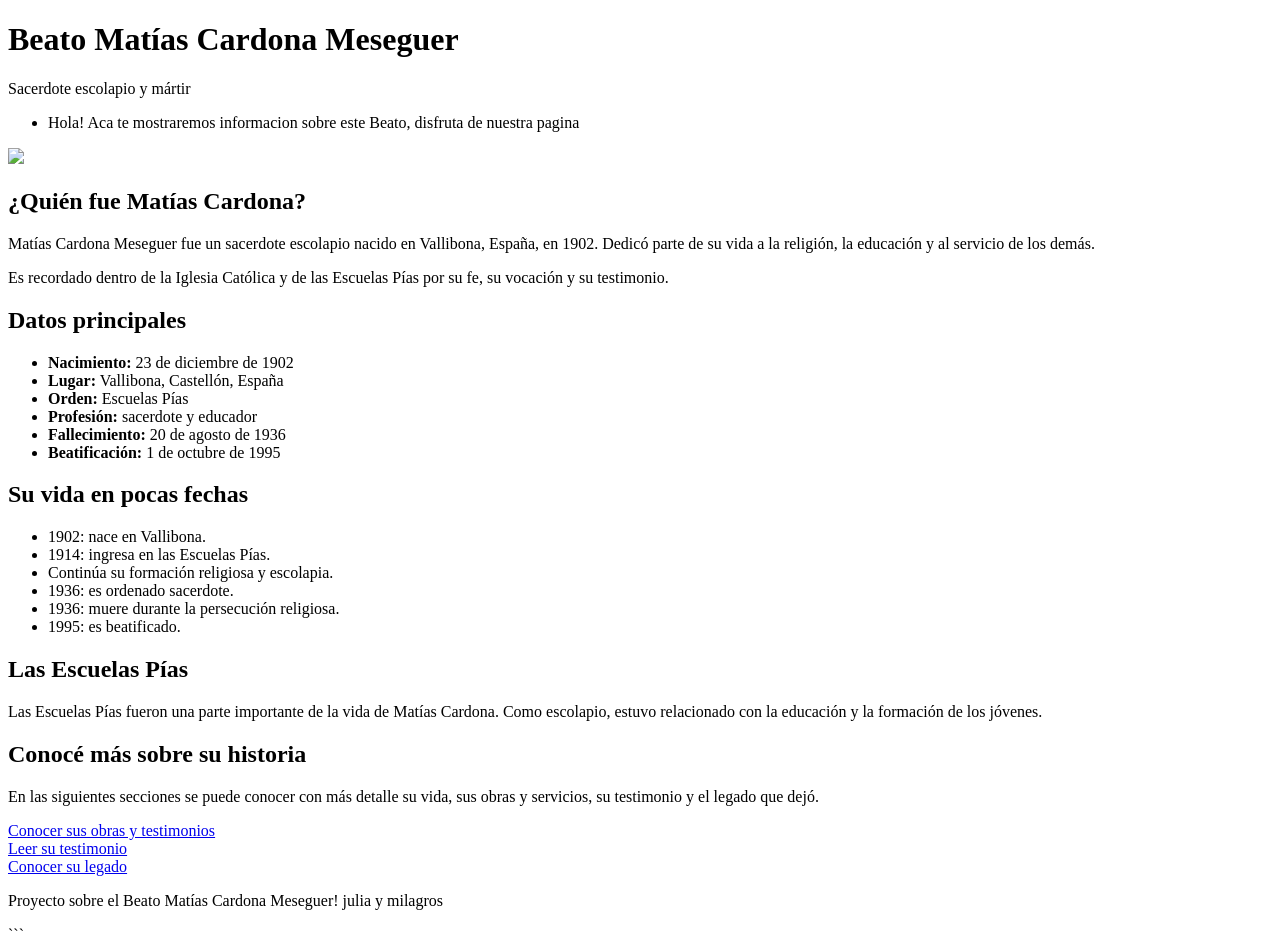
==== index.html @ d75f166d "Add files via upload" ====
<!DOCTYPE html>
<html lang="es">

<head>
    <meta charset="UTF-8">
    <meta name="viewport" content="width=device-width, initial-scale=1.0">
    <title>Beato Matías Cardona Meseguer</title>
</head>

<body>

    <header>
        <h1>Beato Matías Cardona Meseguer</h1>
        <p>Sacerdote escolapio y mártir</p>

        <nav>
            <ul>
                <li> Hola! Aca te mostraremos informacion sobre este Beato, disfruta de nuestra pagina</li>
            </ul>
        </nav>
    </header>

    <main>

        <section>
            <td>
            <img src="../img/images (1).jfif" width="100">
        </td>
            <h2>¿Quién fue Matías Cardona?</h2>

            <p>
                Matías Cardona Meseguer fue un sacerdote escolapio
                nacido en Vallibona, España, en 1902. Dedicó parte
                de su vida a la religión, la educación y al servicio
                de los demás.
            </p>

            <p>
                Es recordado dentro de la Iglesia Católica y de las
                Escuelas Pías por su fe, su vocación y su testimonio.
            </p>
        </section>


        <section>
            <h2>Datos principales</h2>

            <ul>
                <li><strong>Nacimiento:</strong> 23 de diciembre de 1902</li>
                <li><strong>Lugar:</strong> Vallibona, Castellón, España</li>
                <li><strong>Orden:</strong> Escuelas Pías</li>
                <li><strong>Profesión:</strong> sacerdote y educador</li>
                <li><strong>Fallecimiento:</strong> 20 de agosto de 1936</li>
                <li><strong>Beatificación:</strong> 1 de octubre de 1995</li>
            </ul>
        </section>


        <section>
            <h2>Su vida en pocas fechas</h2>

            <ul>
                <li>1902: nace en Vallibona.</li>
                <li>1914: ingresa en las Escuelas Pías.</li>
                <li>Continúa su formación religiosa y escolapia.</li>
                <li>1936: es ordenado sacerdote.</li>
                <li>1936: muere durante la persecución religiosa.</li>
                <li>1995: es beatificado.</li>
            </ul>
        </section>


        <section>
            <h2>Las Escuelas Pías</h2>

            <p>
                Las Escuelas Pías fueron una parte importante de la
                vida de Matías Cardona. Como escolapio, estuvo
                relacionado con la educación y la formación de los
                jóvenes.
            </p>
        </section>


        <section>
            <h2>Conocé más sobre su historia</h2>

            <p>
                En las siguientes secciones se puede conocer con
                más detalle su vida, sus obras y servicios, su testimonio y el legado que
                dejó.
            </p>

            <a href="./obra.html">Conocer sus obras y testimonios</a>
            <br>
            <a href="./testimonio.html">Leer su testimonio</a>
            <br>
            <a href="./legado.html">Conocer su legado</a>
        </section>

    </main>


    <footer>
        <p>Proyecto sobre el Beato Matías Cardona Meseguer! julia y milagros </p>
    </footer>

</body>

</html>
```
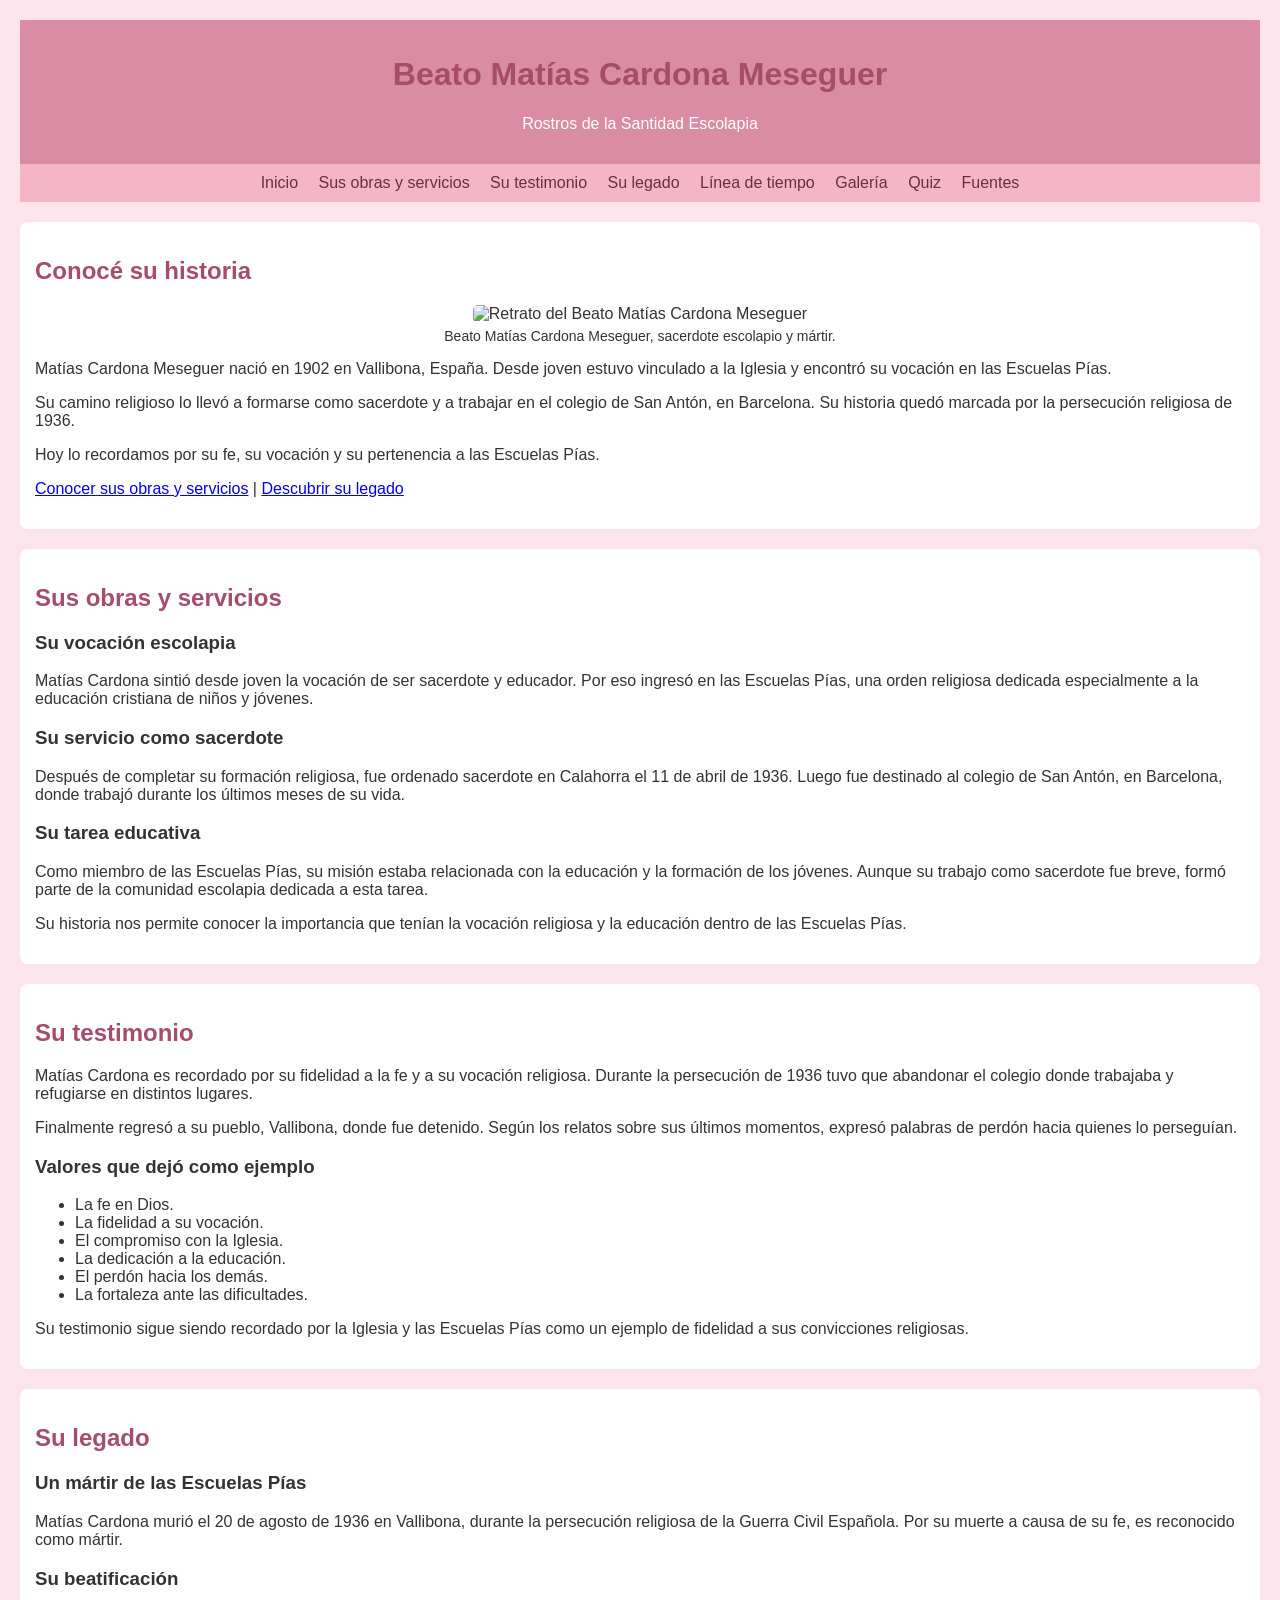
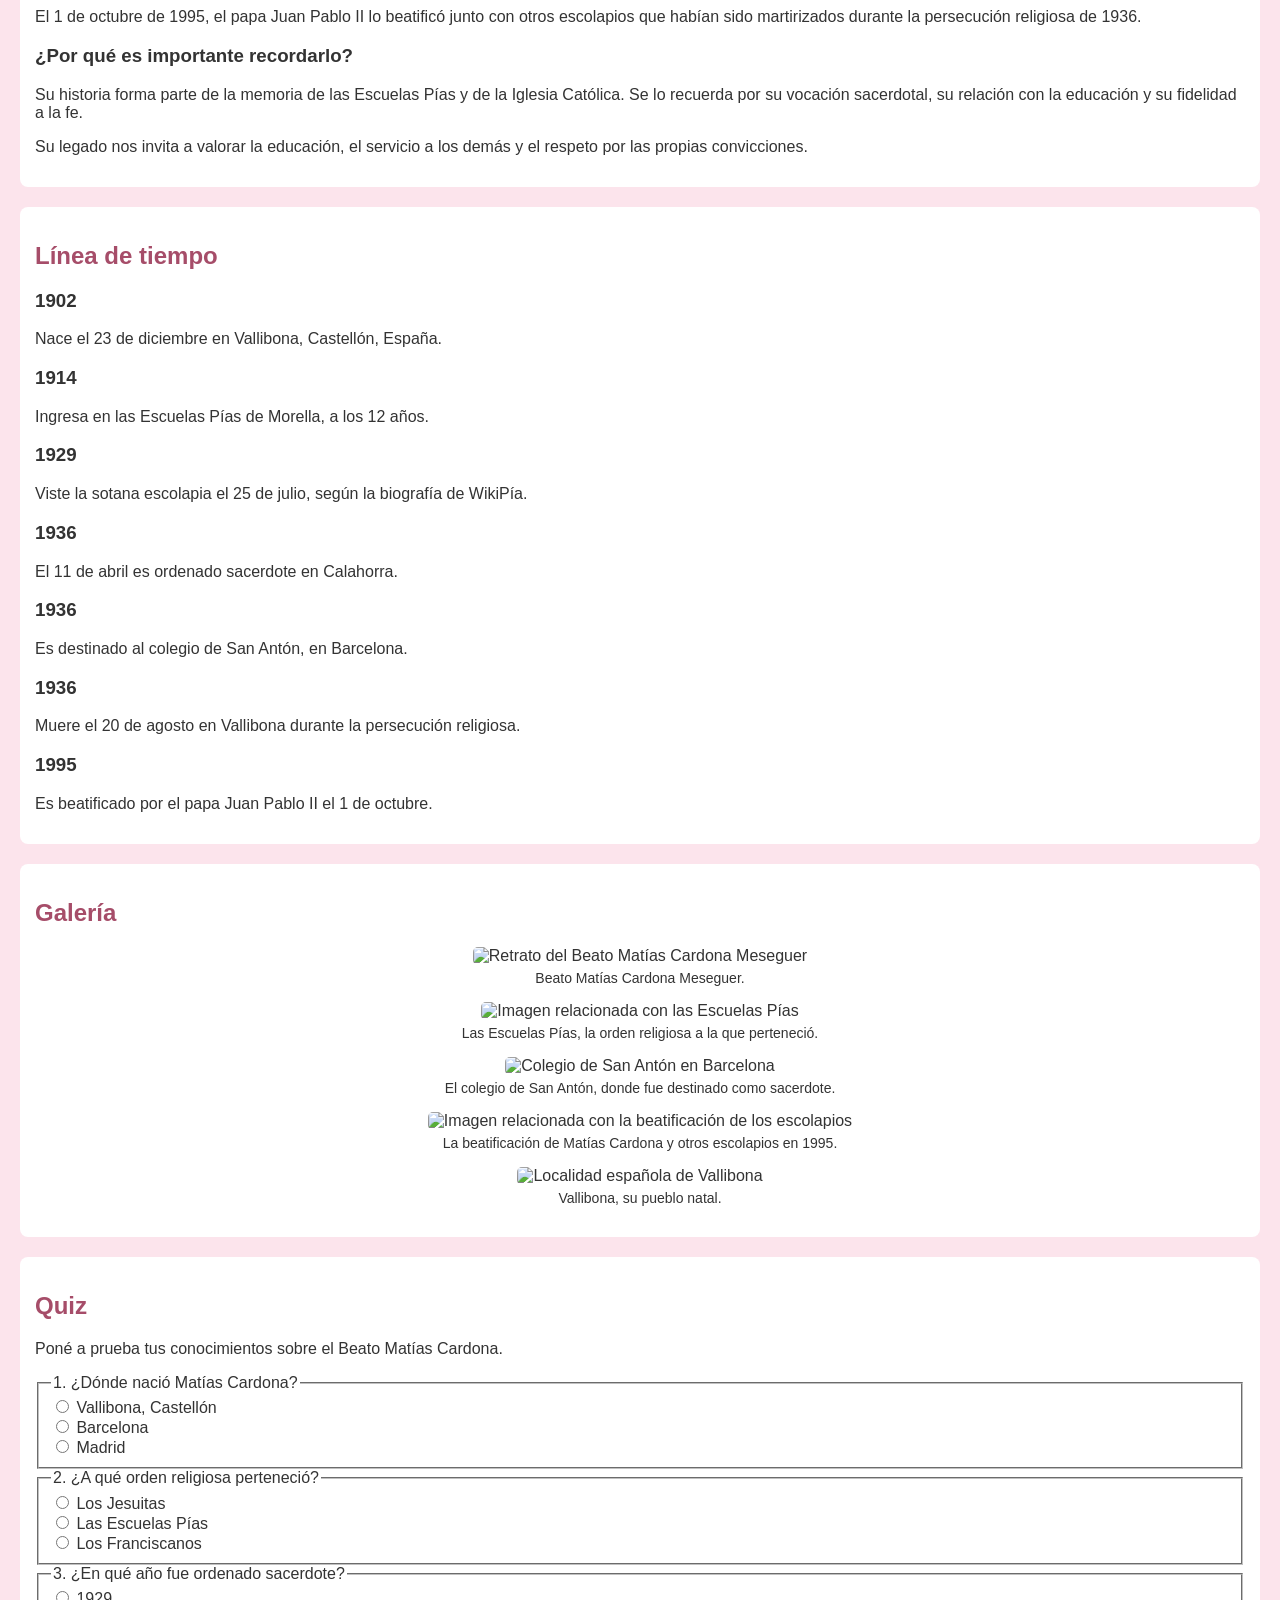
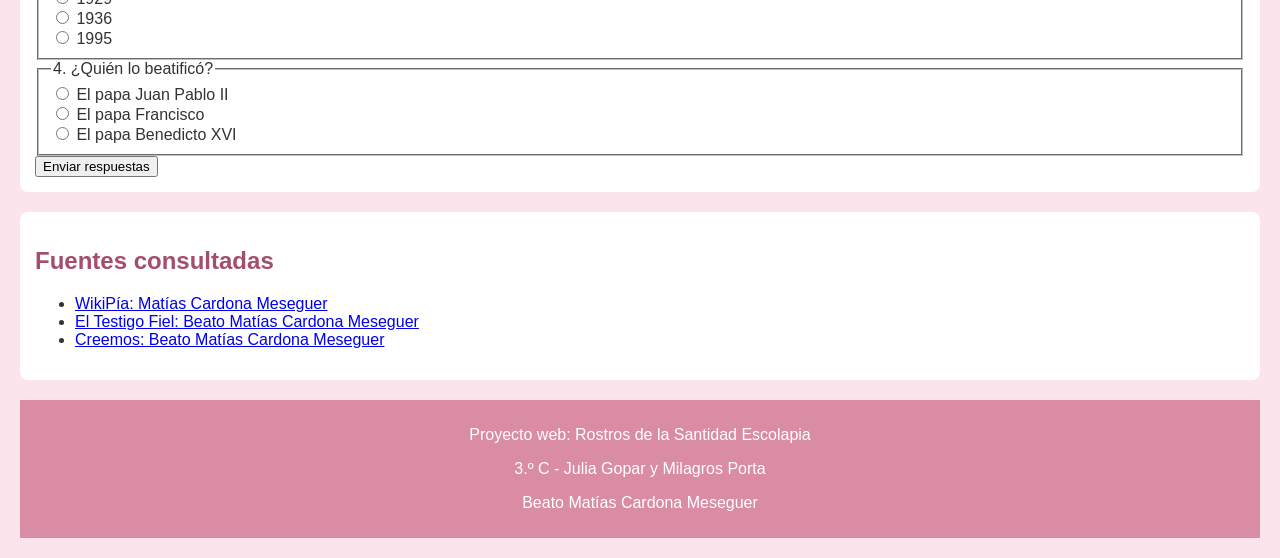
==== commit e219b21f: "Add files via upload" ====
--- a/index.html
+++ b/index.html
@@ -1,111 +1,378 @@
+
 <!DOCTYPE html>
 <html lang="es">
-
 <head>
     <meta charset="UTF-8">
     <meta name="viewport" content="width=device-width, initial-scale=1.0">
     <title>Beato Matías Cardona Meseguer</title>
+    <link rel="stylesheet" href="estilos.css">
 </head>
 
 <body>
 
-    <header>
-        <h1>Beato Matías Cardona Meseguer</h1>
-        <p>Sacerdote escolapio y mártir</p>
-
-        <nav>
-            <ul>
-                <li> Hola! Aca te mostraremos informacion sobre este Beato, disfruta de nuestra pagina</li>
-            </ul>
-        </nav>
-    </header>
-
-    <main>
-
-        <section>
-            <td>
-            <img src="../img/images (1).jfif" width="100">
-        </td>
-            <h2>¿Quién fue Matías Cardona?</h2>
-
-            <p>
-                Matías Cardona Meseguer fue un sacerdote escolapio
-                nacido en Vallibona, España, en 1902. Dedicó parte
-                de su vida a la religión, la educación y al servicio
-                de los demás.
-            </p>
-
-            <p>
-                Es recordado dentro de la Iglesia Católica y de las
-                Escuelas Pías por su fe, su vocación y su testimonio.
-            </p>
-        </section>
-
-
-        <section>
-            <h2>Datos principales</h2>
-
-            <ul>
-                <li><strong>Nacimiento:</strong> 23 de diciembre de 1902</li>
-                <li><strong>Lugar:</strong> Vallibona, Castellón, España</li>
-                <li><strong>Orden:</strong> Escuelas Pías</li>
-                <li><strong>Profesión:</strong> sacerdote y educador</li>
-                <li><strong>Fallecimiento:</strong> 20 de agosto de 1936</li>
-                <li><strong>Beatificación:</strong> 1 de octubre de 1995</li>
-            </ul>
-        </section>
-
-
-        <section>
-            <h2>Su vida en pocas fechas</h2>
-
-            <ul>
-                <li>1902: nace en Vallibona.</li>
-                <li>1914: ingresa en las Escuelas Pías.</li>
-                <li>Continúa su formación religiosa y escolapia.</li>
-                <li>1936: es ordenado sacerdote.</li>
-                <li>1936: muere durante la persecución religiosa.</li>
-                <li>1995: es beatificado.</li>
-            </ul>
-        </section>
-
-
-        <section>
-            <h2>Las Escuelas Pías</h2>
-
-            <p>
-                Las Escuelas Pías fueron una parte importante de la
-                vida de Matías Cardona. Como escolapio, estuvo
-                relacionado con la educación y la formación de los
-                jóvenes.
-            </p>
-        </section>
-
-
-        <section>
-            <h2>Conocé más sobre su historia</h2>
-
-            <p>
-                En las siguientes secciones se puede conocer con
-                más detalle su vida, sus obras y servicios, su testimonio y el legado que
-                dejó.
-            </p>
-
-            <a href="./obra.html">Conocer sus obras y testimonios</a>
-            <br>
-            <a href="./testimonio.html">Leer su testimonio</a>
-            <br>
-            <a href="./legado.html">Conocer su legado</a>
-        </section>
-
-    </main>
-
-
-    <footer>
-        <p>Proyecto sobre el Beato Matías Cardona Meseguer! julia y milagros </p>
-    </footer>
+<header>
+    <h1>Beato Matías Cardona Meseguer</h1>
+    <p>Rostros de la Santidad Escolapia</p>
+</header>
+
+<nav>
+    <a href="#inicio">Inicio</a>
+    <a href="#obras">Sus obras y servicios</a>
+    <a href="#testimonio">Su testimonio</a>
+    <a href="#legado">Su legado</a>
+    <a href="#linea-tiempo">Línea de tiempo</a>
+    <a href="#galeria">Galería</a>
+    <a href="#quiz">Quiz</a>
+    <a href="#fuentes">Fuentes</a>
+</nav>
+
+<main>
+
+    <section id="inicio">
+    <h2>Conocé su historia</h2>
+
+    <figure>
+        <img src="img/beato-matias-cardona-meseguer-presbitero-y-martir.jpg"
+             alt="Retrato del Beato Matías Cardona Meseguer">
+        <figcaption>
+            Beato Matías Cardona Meseguer, sacerdote escolapio y mártir.
+        </figcaption>
+    </figure>
+
+    <p>
+        Matías Cardona Meseguer nació en 1902 en Vallibona,
+        España. Desde joven estuvo vinculado a la Iglesia y
+        encontró su vocación en las Escuelas Pías.
+    </p>
+
+    <p>
+        Su camino religioso lo llevó a formarse como sacerdote
+        y a trabajar en el colegio de San Antón, en Barcelona.
+        Su historia quedó marcada por la persecución religiosa
+        de 1936.
+    </p>
+
+    <p>
+        Hoy lo recordamos por su fe, su vocación y su pertenencia
+        a las Escuelas Pías.
+    </p>
+
+    <p>
+        <a href="#obras">Conocer sus obras y servicios</a>
+        |
+        <a href="#legado">Descubrir su legado</a>
+    </p>
+</section>
+
+    <section id="obras">
+        <h2>Sus obras y servicios</h2>
+
+        <h3>Su vocación escolapia</h3>
+
+        <p>
+            Matías Cardona sintió desde joven la vocación de ser
+            sacerdote y educador. Por eso ingresó en las Escuelas Pías,
+            una orden religiosa dedicada especialmente a la educación
+            cristiana de niños y jóvenes.
+        </p>
+
+        <h3>Su servicio como sacerdote</h3>
+
+        <p>
+            Después de completar su formación religiosa, fue ordenado
+            sacerdote en Calahorra el 11 de abril de 1936. Luego fue
+            destinado al colegio de San Antón, en Barcelona, donde
+            trabajó durante los últimos meses de su vida.
+        </p>
+
+        <h3>Su tarea educativa</h3>
+
+        <p>
+            Como miembro de las Escuelas Pías, su misión estaba
+            relacionada con la educación y la formación de los jóvenes.
+            Aunque su trabajo como sacerdote fue breve, formó parte
+            de la comunidad escolapia dedicada a esta tarea.
+        </p>
+
+        <p>
+            Su historia nos permite conocer la importancia que tenían
+            la vocación religiosa y la educación dentro de las
+            Escuelas Pías.
+        </p>
+    </section>
+
+    <section id="testimonio">
+        <h2>Su testimonio</h2>
+
+        <p>
+            Matías Cardona es recordado por su fidelidad a la fe y
+            a su vocación religiosa. Durante la persecución de 1936
+            tuvo que abandonar el colegio donde trabajaba y refugiarse
+            en distintos lugares.
+        </p>
+
+        <p>
+            Finalmente regresó a su pueblo, Vallibona, donde fue
+            detenido. Según los relatos sobre sus últimos momentos,
+            expresó palabras de perdón hacia quienes lo perseguían.
+        </p>
+
+        <h3>Valores que dejó como ejemplo</h3>
+
+        <ul>
+            <li>La fe en Dios.</li>
+            <li>La fidelidad a su vocación.</li>
+            <li>El compromiso con la Iglesia.</li>
+            <li>La dedicación a la educación.</li>
+            <li>El perdón hacia los demás.</li>
+            <li>La fortaleza ante las dificultades.</li>
+        </ul>
+
+        <p>
+            Su testimonio sigue siendo recordado por la Iglesia y
+            las Escuelas Pías como un ejemplo de fidelidad a sus
+            convicciones religiosas.
+        </p>
+    </section>
+
+    <section id="legado">
+        <h2>Su legado</h2>
+
+        <h3>Un mártir de las Escuelas Pías</h3>
+
+        <p>
+            Matías Cardona murió el 20 de agosto de 1936 en Vallibona,
+            durante la persecución religiosa de la Guerra Civil
+            Española. Por su muerte a causa de su fe, es reconocido
+            como mártir.
+        </p>
+
+        <h3>Su beatificación</h3>
+
+        <p>
+            El 1 de octubre de 1995, el papa Juan Pablo II lo beatificó
+            junto con otros escolapios que habían sido martirizados
+            durante la persecución religiosa de 1936.
+        </p>
+
+        <h3>¿Por qué es importante recordarlo?</h3>
+
+        <p>
+            Su historia forma parte de la memoria de las Escuelas Pías
+            y de la Iglesia Católica. Se lo recuerda por su vocación
+            sacerdotal, su relación con la educación y su fidelidad
+            a la fe.
+        </p>
+
+        <p>
+            Su legado nos invita a valorar la educación, el servicio
+            a los demás y el respeto por las propias convicciones.
+        </p>
+    </section>
+
+    <section id="linea-tiempo">
+        <h2>Línea de tiempo</h2>
+
+        <article>
+            <h3>1902</h3>
+            <p>Nace el 23 de diciembre en Vallibona, Castellón, España.</p>
+        </article>
+
+        <article>
+            <h3>1914</h3>
+            <p>Ingresa en las Escuelas Pías de Morella, a los 12 años.</p>
+        </article>
+
+        <article>
+            <h3>1929</h3>
+            <p>Viste la sotana escolapia el 25 de julio, según la biografía de WikiPía.</p>
+        </article>
+
+        <article>
+            <h3>1936</h3>
+            <p>El 11 de abril es ordenado sacerdote en Calahorra.</p>
+        </article>
+
+        <article>
+            <h3>1936</h3>
+            <p>Es destinado al colegio de San Antón, en Barcelona.</p>
+        </article>
+
+        <article>
+            <h3>1936</h3>
+            <p>Muere el 20 de agosto en Vallibona durante la persecución religiosa.</p>
+        </article>
+
+        <article>
+            <h3>1995</h3>
+            <p>Es beatificado por el papa Juan Pablo II el 1 de octubre.</p>
+        </article>
+    </section>
+
+    <section id="galeria">
+        <h2>Galería</h2>
+
+        <figure>
+            <img src="img/20-Beato Mattia Cardona Meseguer-20.jpg"
+                 alt="Retrato del Beato Matías Cardona Meseguer">
+            <figcaption>Beato Matías Cardona Meseguer.</figcaption>
+        </figure>
+
+        <figure>
+            <img src="img/R.png"
+                 alt="Imagen relacionada con las Escuelas Pías">
+            <figcaption>Las Escuelas Pías, la orden religiosa a la que perteneció.</figcaption>
+        </figure>
+
+        <figure>
+            <img src="img/Sant Antoni (07).JPG"
+                 alt="Colegio de San Antón en Barcelona">
+            <figcaption>El colegio de San Antón, donde fue destinado como sacerdote.</figcaption>
+        </figure>
+
+        <figure>
+            <img src="img/cabecera-salutatio-201704.jpg"
+                 alt="Imagen relacionada con la beatificación de los escolapios">
+            <figcaption>La beatificación de Matías Cardona y otros escolapios en 1995.</figcaption>
+        </figure>
+
+        <figure>
+            <img src="img/PC270157 Vallibona des del Mirador.jpg"
+                 alt="Localidad española de Vallibona">
+            <figcaption>Vallibona, su pueblo natal.</figcaption>
+        </figure>
+    </section>
+
+    <section id="quiz">
+        <h2>Quiz</h2>
+
+        <p>
+            Poné a prueba tus conocimientos sobre el Beato Matías Cardona.
+        </p>
+
+        <form>
+            <fieldset>
+                <legend>1. ¿Dónde nació Matías Cardona?</legend>
+
+                <label>
+                    <input type="radio" name="pregunta1" value="a">
+                    Vallibona, Castellón
+                </label>
+                <br>
+
+                <label>
+                    <input type="radio" name="pregunta1" value="b">
+                    Barcelona
+                </label>
+                <br>
+
+                <label>
+                    <input type="radio" name="pregunta1" value="c">
+                    Madrid
+                </label>
+            </fieldset>
+
+            <fieldset>
+                <legend>2. ¿A qué orden religiosa perteneció?</legend>
+
+                <label>
+                    <input type="radio" name="pregunta2" value="a">
+                    Los Jesuitas
+                </label>
+                <br>
+
+                <label>
+                    <input type="radio" name="pregunta2" value="b">
+                    Las Escuelas Pías
+                </label>
+                <br>
+
+                <label>
+                    <input type="radio" name="pregunta2" value="c">
+                    Los Franciscanos
+                </label>
+            </fieldset>
+
+            <fieldset>
+                <legend>3. ¿En qué año fue ordenado sacerdote?</legend>
+
+                <label>
+                    <input type="radio" name="pregunta3" value="a">
+                    1929
+                </label>
+                <br>
+
+                <label>
+                    <input type="radio" name="pregunta3" value="b">
+                    1936
+                </label>
+                <br>
+
+                <label>
+                    <input type="radio" name="pregunta3" value="c">
+                    1995
+                </label>
+            </fieldset>
+
+            <fieldset>
+                <legend>4. ¿Quién lo beatificó?</legend>
+
+                <label>
+                    <input type="radio" name="pregunta4" value="a">
+                    El papa Juan Pablo II
+                </label>
+                <br>
+
+                <label>
+                    <input type="radio" name="pregunta4" value="b">
+                    El papa Francisco
+                </label>
+                <br>
+
+                <label>
+                    <input type="radio" name="pregunta4" value="c">
+                    El papa Benedicto XVI
+                </label>
+            </fieldset>
+
+            <button type="button">Enviar respuestas</button>
+        </form>
+    </section>
+
+    <section id="fuentes">
+        <h2>Fuentes consultadas</h2>
+
+        <ul>
+            <li>
+                <a href="https://wiki.scolopi.net/w/index.php?title=Mat%C3%ADas_Cardona_Meseguer"
+                   target="_blank" rel="noopener noreferrer">
+                    WikiPía: Matías Cardona Meseguer
+                </a>
+            </li>
+
+            <li>
+                <a href="https://eltestigofiel.org/index.php?idu=sn_2964"
+                   target="_blank" rel="noopener noreferrer">
+                    El Testigo Fiel: Beato Matías Cardona Meseguer
+                </a>
+            </li>
+
+            <li>
+                <a href="https://www.creemos.com.ar/crecer/santos/beato-matias-cardona-meseguer-presbitero-y-martir"
+                   target="_blank" rel="noopener noreferrer">
+                    Creemos: Beato Matías Cardona Meseguer
+                </a>
+            </li>
+        </ul>
+    </section>
+
+</main>
+
+<footer>
+    <p>Proyecto web: Rostros de la Santidad Escolapia</p>
+    <p>3.º C - Julia Gopar y Milagros Porta</p>
+    <p>Beato Matías Cardona Meseguer</p>
+</footer>
 
 </body>
-
-</html>
-```
+</html>
--- a/estilos.css
+++ b/estilos.css
@@ -0,0 +1,67 @@
+
+body {
+    background-color: #fce4ec;
+    font-family: Arial, sans-serif;
+    margin: 20px;
+    color: #333;
+}
+
+header {
+    background-color: #d98ca3;
+    color: white;
+    text-align: center;
+    padding: 15px;
+}
+
+nav {
+    background-color: #f4b6c7;
+    padding: 10px;
+    text-align: center;
+}
+
+nav a {
+    color: #702b42;
+    margin: 8px;
+    text-decoration: none;
+}
+
+section {
+    background-color: white;
+    padding: 15px;
+    margin: 20px 0;
+    border-radius: 8px;
+}
+
+h1, h2 {
+    color: #a64d69;
+}
+
+img {
+    max-width: 100%;
+    height: auto;
+    border-radius: 5px;
+}
+
+figure {
+    text-align: center;
+}
+
+figcaption {
+    font-size: 14px;
+    margin-top: 5px;
+}
+
+.pregunta {
+    background-color: #fff0f5;
+    padding: 10px;
+    margin: 10px 0;
+    border-radius: 5px;
+}
+
+footer {
+    background-color: #d98ca3;
+    color: white;
+    text-align: center;
+    padding: 10px;
+}
+
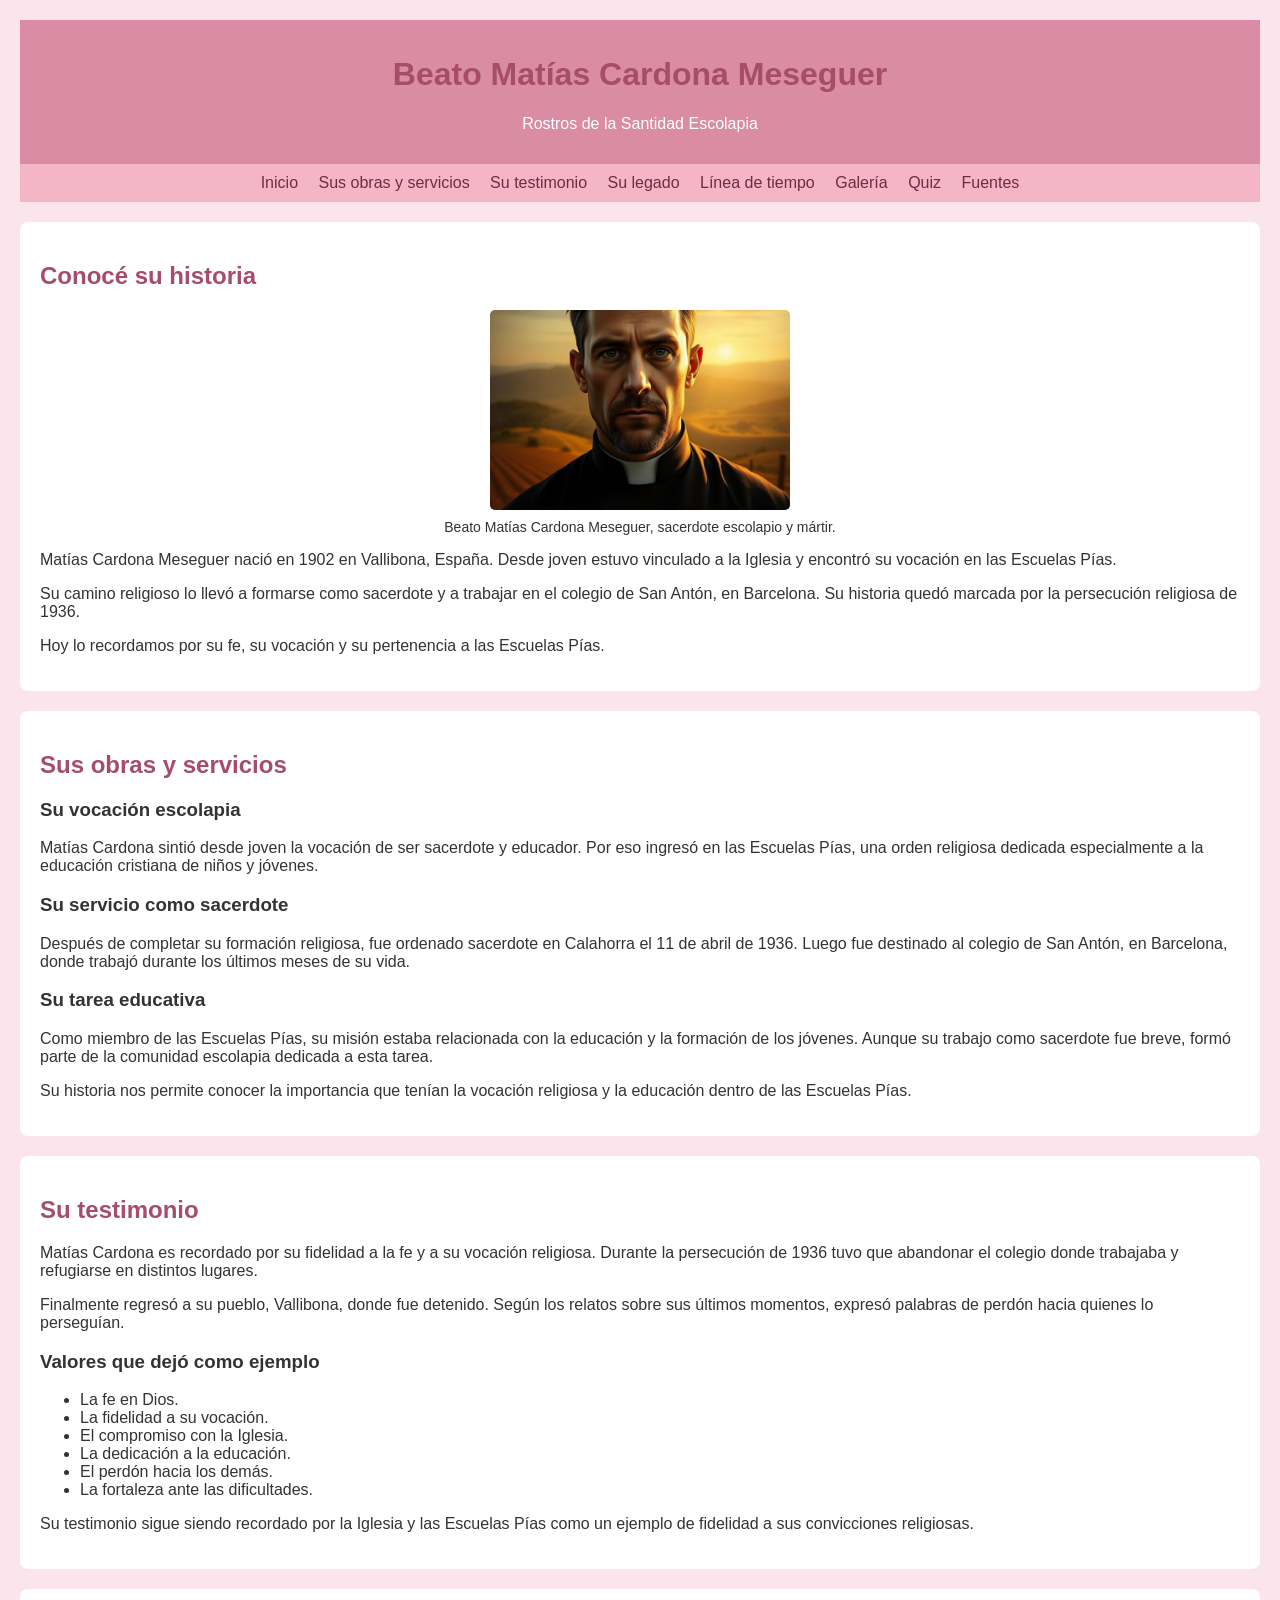
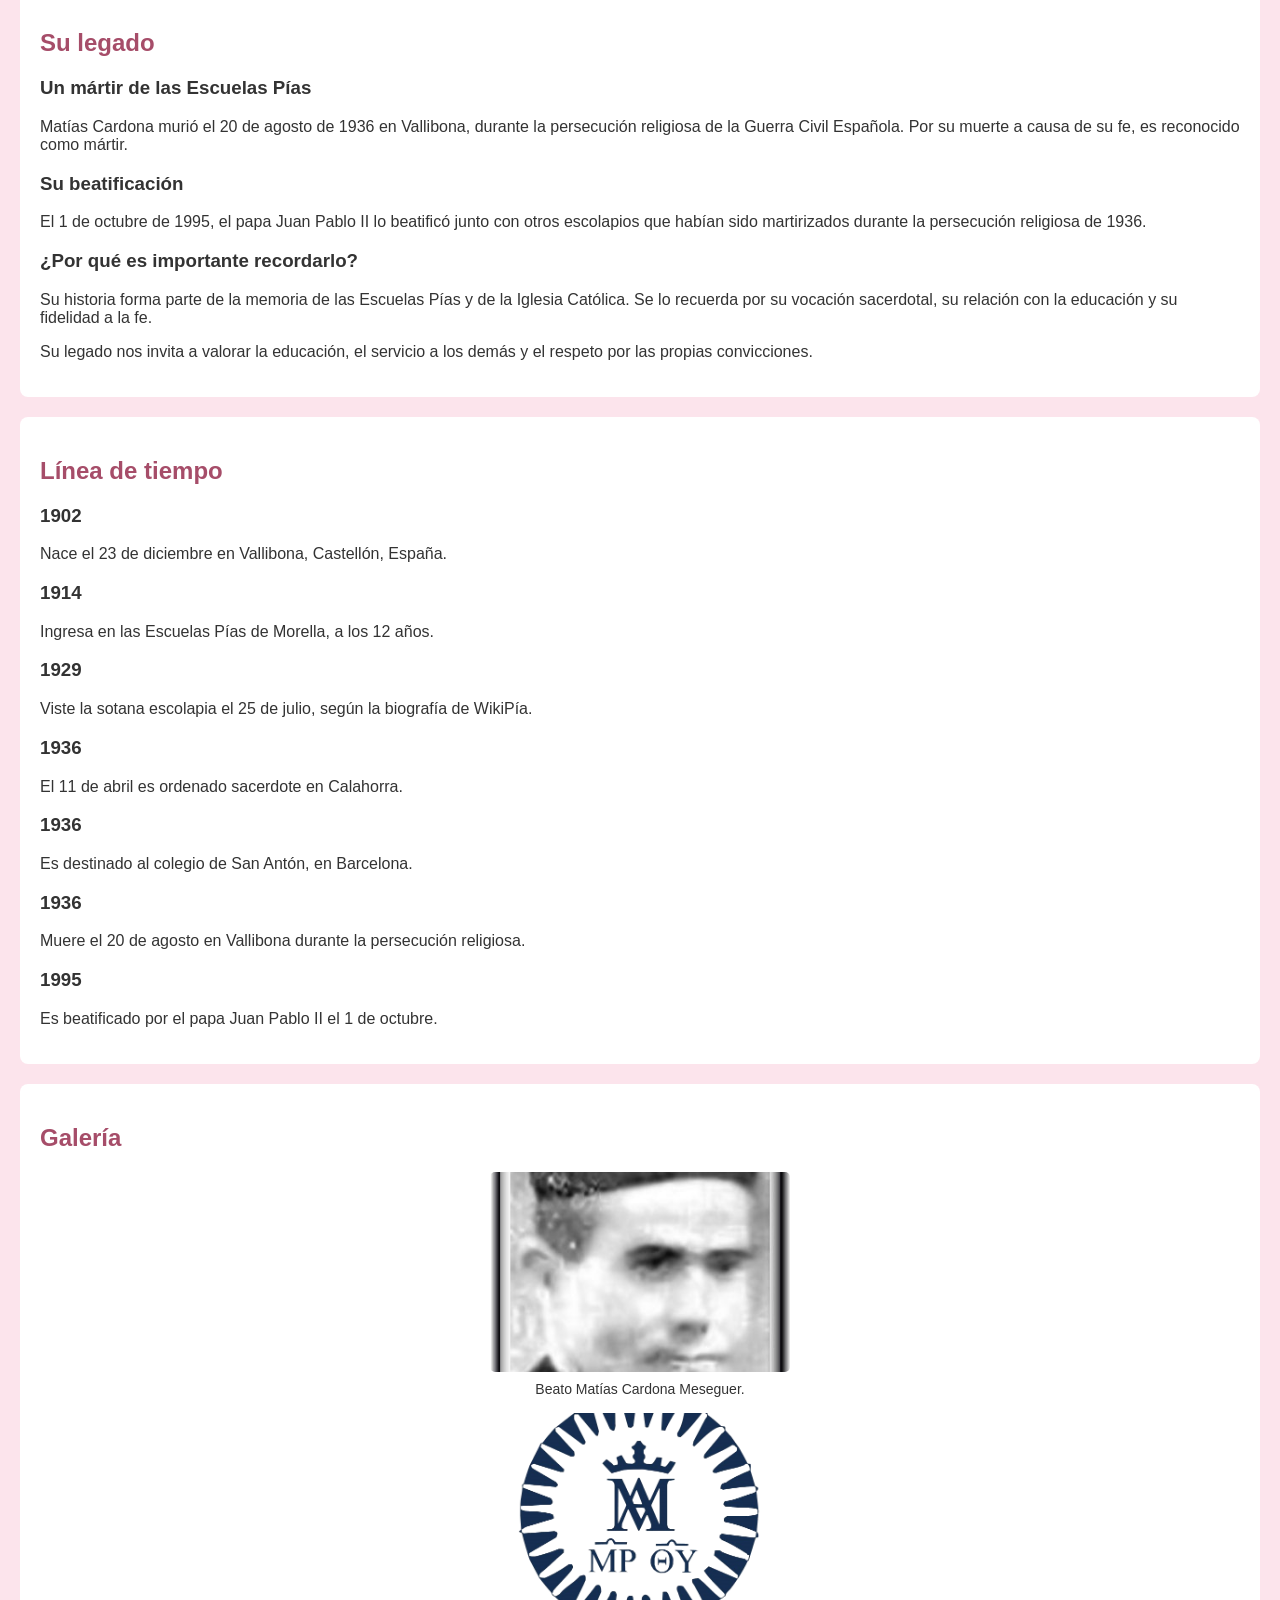
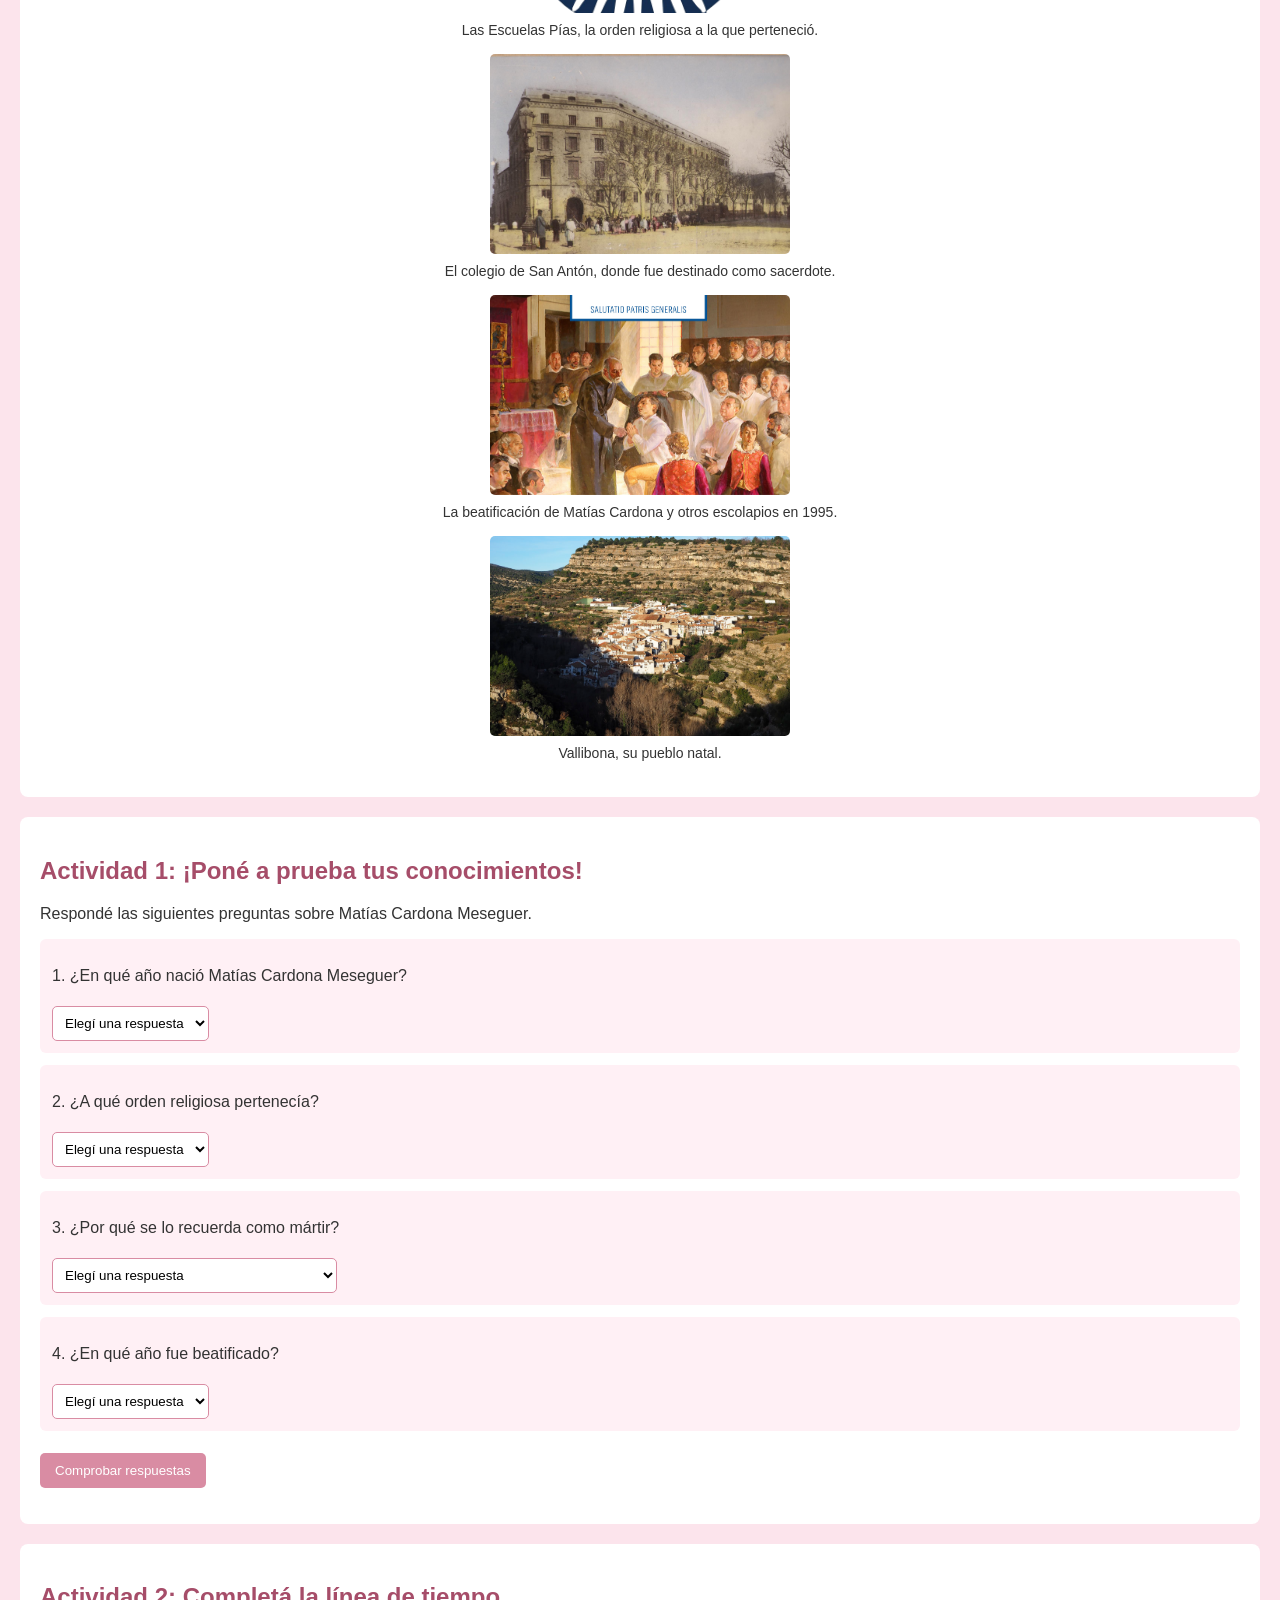
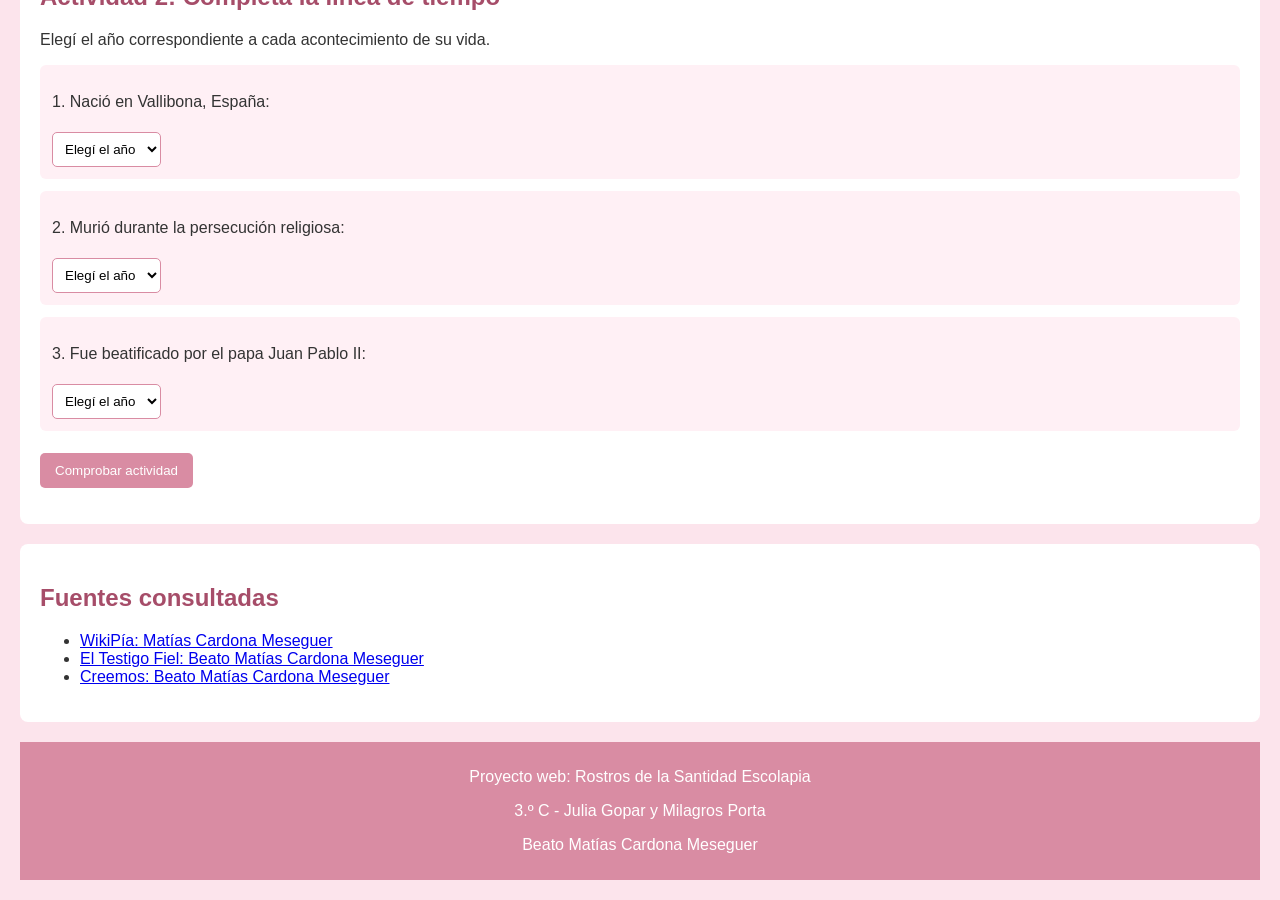
==== commit 0fa28dfe: "Add files via upload" ====
--- a/index.html
+++ b/index.html
@@ -56,12 +56,7 @@
         Hoy lo recordamos por su fe, su vocación y su pertenencia
         a las Escuelas Pías.
     </p>
-
-    <p>
-        <a href="#obras">Conocer sus obras y servicios</a>
-        |
-        <a href="#legado">Descubrir su legado</a>
-    </p>
+    
 </section>
 
     <section id="obras">
@@ -244,100 +239,98 @@
     </section>
 
     <section id="quiz">
-        <h2>Quiz</h2>
-
-        <p>
-            Poné a prueba tus conocimientos sobre el Beato Matías Cardona.
-        </p>
-
-        <form>
-            <fieldset>
-                <legend>1. ¿Dónde nació Matías Cardona?</legend>
-
-                <label>
-                    <input type="radio" name="pregunta1" value="a">
-                    Vallibona, Castellón
-                </label>
-                <br>
-
-                <label>
-                    <input type="radio" name="pregunta1" value="b">
-                    Barcelona
-                </label>
-                <br>
-
-                <label>
-                    <input type="radio" name="pregunta1" value="c">
-                    Madrid
-                </label>
-            </fieldset>
-
-            <fieldset>
-                <legend>2. ¿A qué orden religiosa perteneció?</legend>
-
-                <label>
-                    <input type="radio" name="pregunta2" value="a">
-                    Los Jesuitas
-                </label>
-                <br>
-
-                <label>
-                    <input type="radio" name="pregunta2" value="b">
-                    Las Escuelas Pías
-                </label>
-                <br>
-
-                <label>
-                    <input type="radio" name="pregunta2" value="c">
-                    Los Franciscanos
-                </label>
-            </fieldset>
-
-            <fieldset>
-                <legend>3. ¿En qué año fue ordenado sacerdote?</legend>
-
-                <label>
-                    <input type="radio" name="pregunta3" value="a">
-                    1929
-                </label>
-                <br>
-
-                <label>
-                    <input type="radio" name="pregunta3" value="b">
-                    1936
-                </label>
-                <br>
-
-                <label>
-                    <input type="radio" name="pregunta3" value="c">
-                    1995
-                </label>
-            </fieldset>
-
-            <fieldset>
-                <legend>4. ¿Quién lo beatificó?</legend>
-
-                <label>
-                    <input type="radio" name="pregunta4" value="a">
-                    El papa Juan Pablo II
-                </label>
-                <br>
-
-                <label>
-                    <input type="radio" name="pregunta4" value="b">
-                    El papa Francisco
-                </label>
-                <br>
-
-                <label>
-                    <input type="radio" name="pregunta4" value="c">
-                    El papa Benedicto XVI
-                </label>
-            </fieldset>
-
-            <button type="button">Enviar respuestas</button>
-        </form>
-    </section>
+    <h2>Actividad 1: ¡Poné a prueba tus conocimientos!</h2>
+    <p>Respondé las siguientes preguntas sobre Matías Cardona Meseguer.</p>
+
+    <div class="pregunta">
+        <p>1. ¿En qué año nació Matías Cardona Meseguer?</p>
+        <select id="p1">
+            <option value="">Elegí una respuesta</option>
+            <option value="1902">1902</option>
+            <option value="1914">1914</option>
+            <option value="1936">1936</option>
+        </select>
+    </div>
+
+    <div class="pregunta">
+        <p>2. ¿A qué orden religiosa pertenecía?</p>
+        <select id="p2">
+            <option value="">Elegí una respuesta</option>
+            <option value="jesuita">Jesuita</option>
+            <option value="escolapio">Escolapio</option>
+            <option value="franciscano">Franciscano</option>
+        </select>
+    </div>
+
+    <div class="pregunta">
+        <p>3. ¿Por qué se lo recuerda como mártir?</p>
+        <select id="p3">
+            <option value="">Elegí una respuesta</option>
+            <option value="martir">Por morir durante la persecución religiosa</option>
+            <option value="maestro">Por fundar una escuela</option>
+            <option value="viajero">Por realizar viajes</option>
+        </select>
+    </div>
+
+    <div class="pregunta">
+        <p>4. ¿En qué año fue beatificado?</p>
+        <select id="p4">
+            <option value="">Elegí una respuesta</option>
+            <option value="1936">1936</option>
+            <option value="1995">1995</option>
+            <option value="2000">2000</option>
+        </select>
+    </div>
+
+    <button onclick="corregirCuestionario()">
+        Comprobar respuestas
+    </button>
+
+    <p id="resultado"></p>
+</section>
+
+
+<!-- ACTIVIDAD 2: LÍNEA DE TIEMPO -->
+<section id="actividad">
+    <h2>Actividad 2: Completá la línea de tiempo</h2>
+    <p>Elegí el año correspondiente a cada acontecimiento de su vida.</p>
+
+    <div class="pregunta">
+        <p>1. Nació en Vallibona, España:</p>
+        <select id="a1">
+            <option value="">Elegí el año</option>
+            <option value="1902">1902</option>
+            <option value="1936">1936</option>
+            <option value="1995">1995</option>
+        </select>
+    </div>
+
+    <div class="pregunta">
+        <p>2. Murió durante la persecución religiosa:</p>
+        <select id="a2">
+            <option value="">Elegí el año</option>
+            <option value="1902">1902</option>
+            <option value="1936">1936</option>
+            <option value="1995">1995</option>
+        </select>
+    </div>
+
+    <div class="pregunta">
+        <p>3. Fue beatificado por el papa Juan Pablo II:</p>
+        <select id="a3">
+            <option value="">Elegí el año</option>
+            <option value="1902">1902</option>
+            <option value="1936">1936</option>
+            <option value="1995">1995</option>
+        </select>
+    </div>
+
+    <button onclick="comprobarLineaTiempo()">
+        Comprobar actividad
+    </button>
+
+    <p id="resultadoActividad"></p>
+</section>
 
     <section id="fuentes">
         <h2>Fuentes consultadas</h2>
--- a/estilos.css
+++ b/estilos.css
@@ -27,7 +27,7 @@
 
 section {
     background-color: white;
-    padding: 15px;
+    padding: 20px;
     margin: 20px 0;
     border-radius: 8px;
 }
@@ -37,8 +37,10 @@
 }
 
 img {
-    max-width: 100%;
-    height: auto;
+    max-width: 300px;
+    width: 100%;
+    height: 200px;
+    object-fit: cover;
     border-radius: 5px;
 }
 
@@ -51,11 +53,41 @@
     margin-top: 5px;
 }
 
+/* Estilos de las actividades */
+
 .pregunta {
     background-color: #fff0f5;
-    padding: 10px;
-    margin: 10px 0;
+    padding: 12px;
+    margin: 12px 0;
+    border-radius: 6px;
+}
+
+select {
+    padding: 8px;
+    border: 1px solid #d98ca3;
     border-radius: 5px;
+    background-color: white;
+    margin-top: 5px;
+}
+
+button {
+    background-color: #d98ca3;
+    color: white;
+    border: none;
+    padding: 10px 15px;
+    border-radius: 5px;
+    cursor: pointer;
+    margin-top: 10px;
+}
+
+button:hover {
+    background-color: #b96d87;
+}
+
+#resultado, #resultadoActividad {
+    color: #a64d69;
+    font-weight: bold;
+    margin-top: 15px;
 }
 
 footer {
@@ -64,4 +96,3 @@
     text-align: center;
     padding: 10px;
 }
-
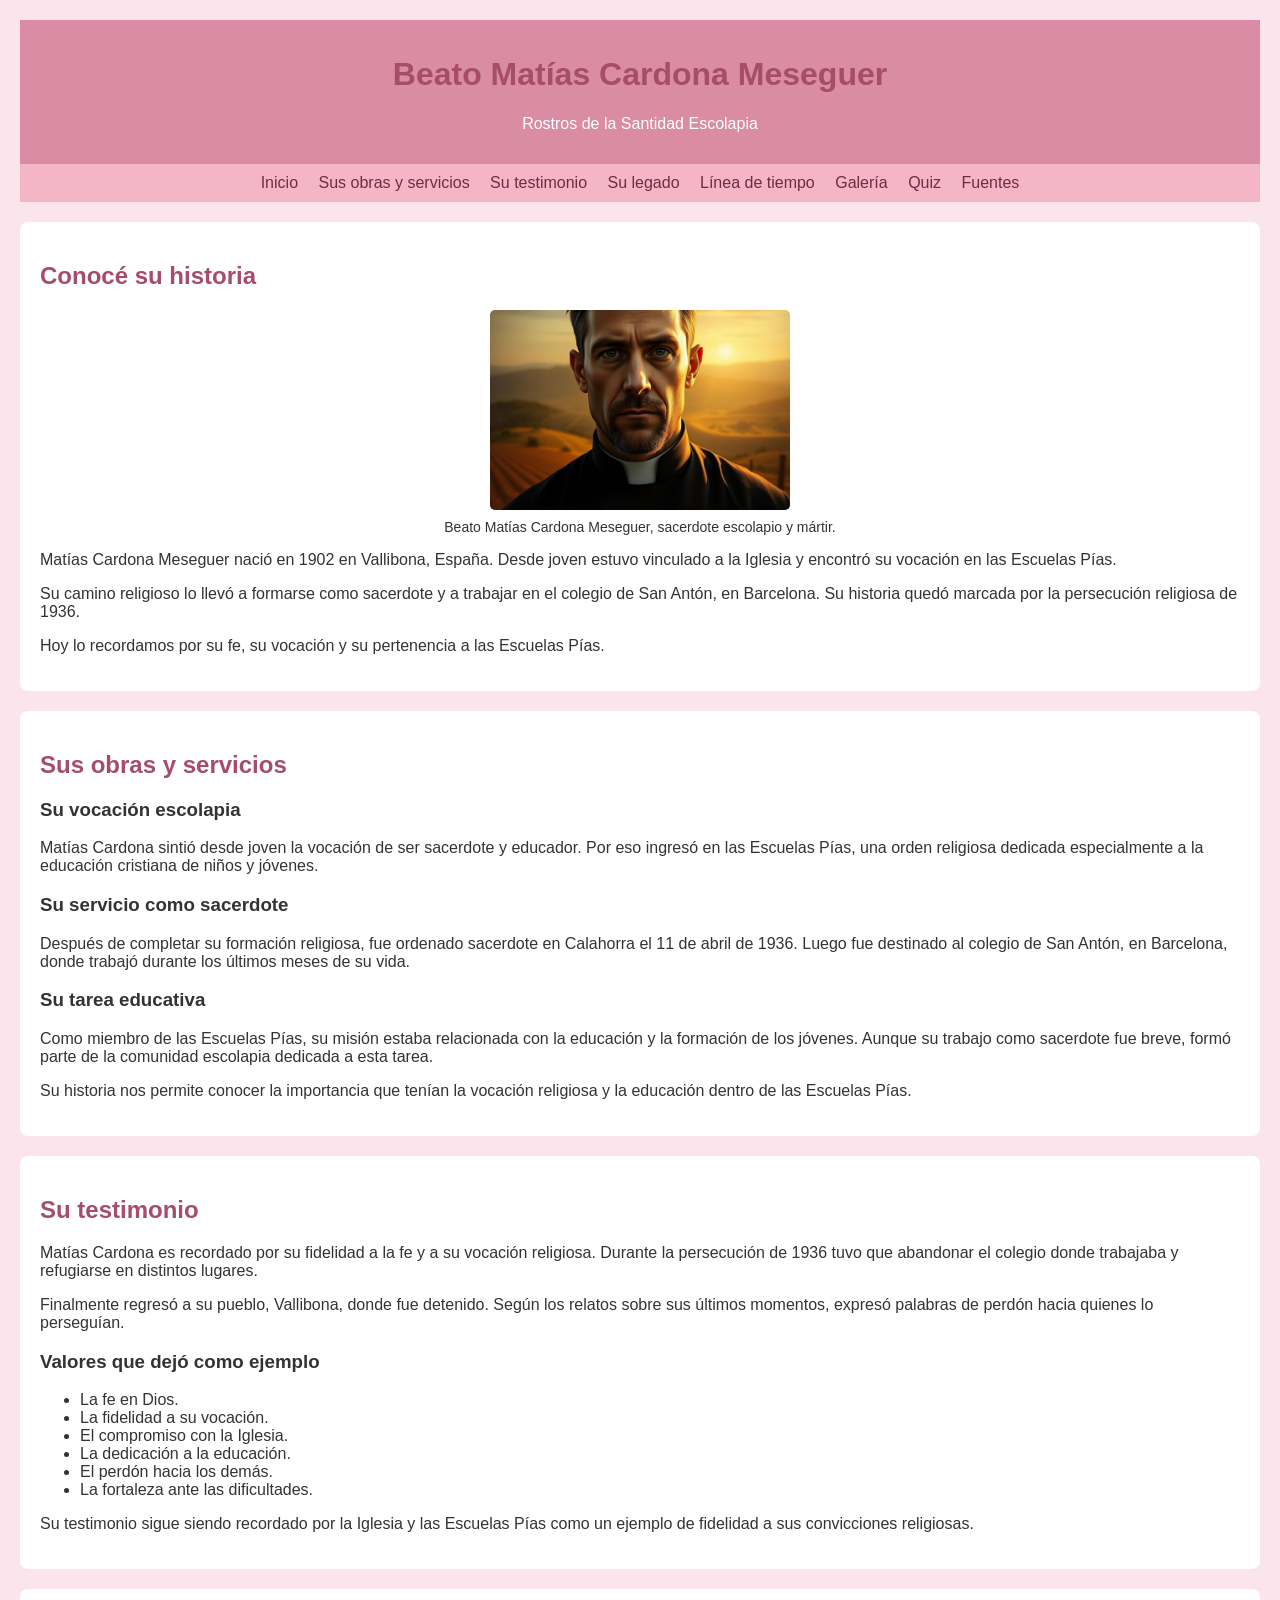
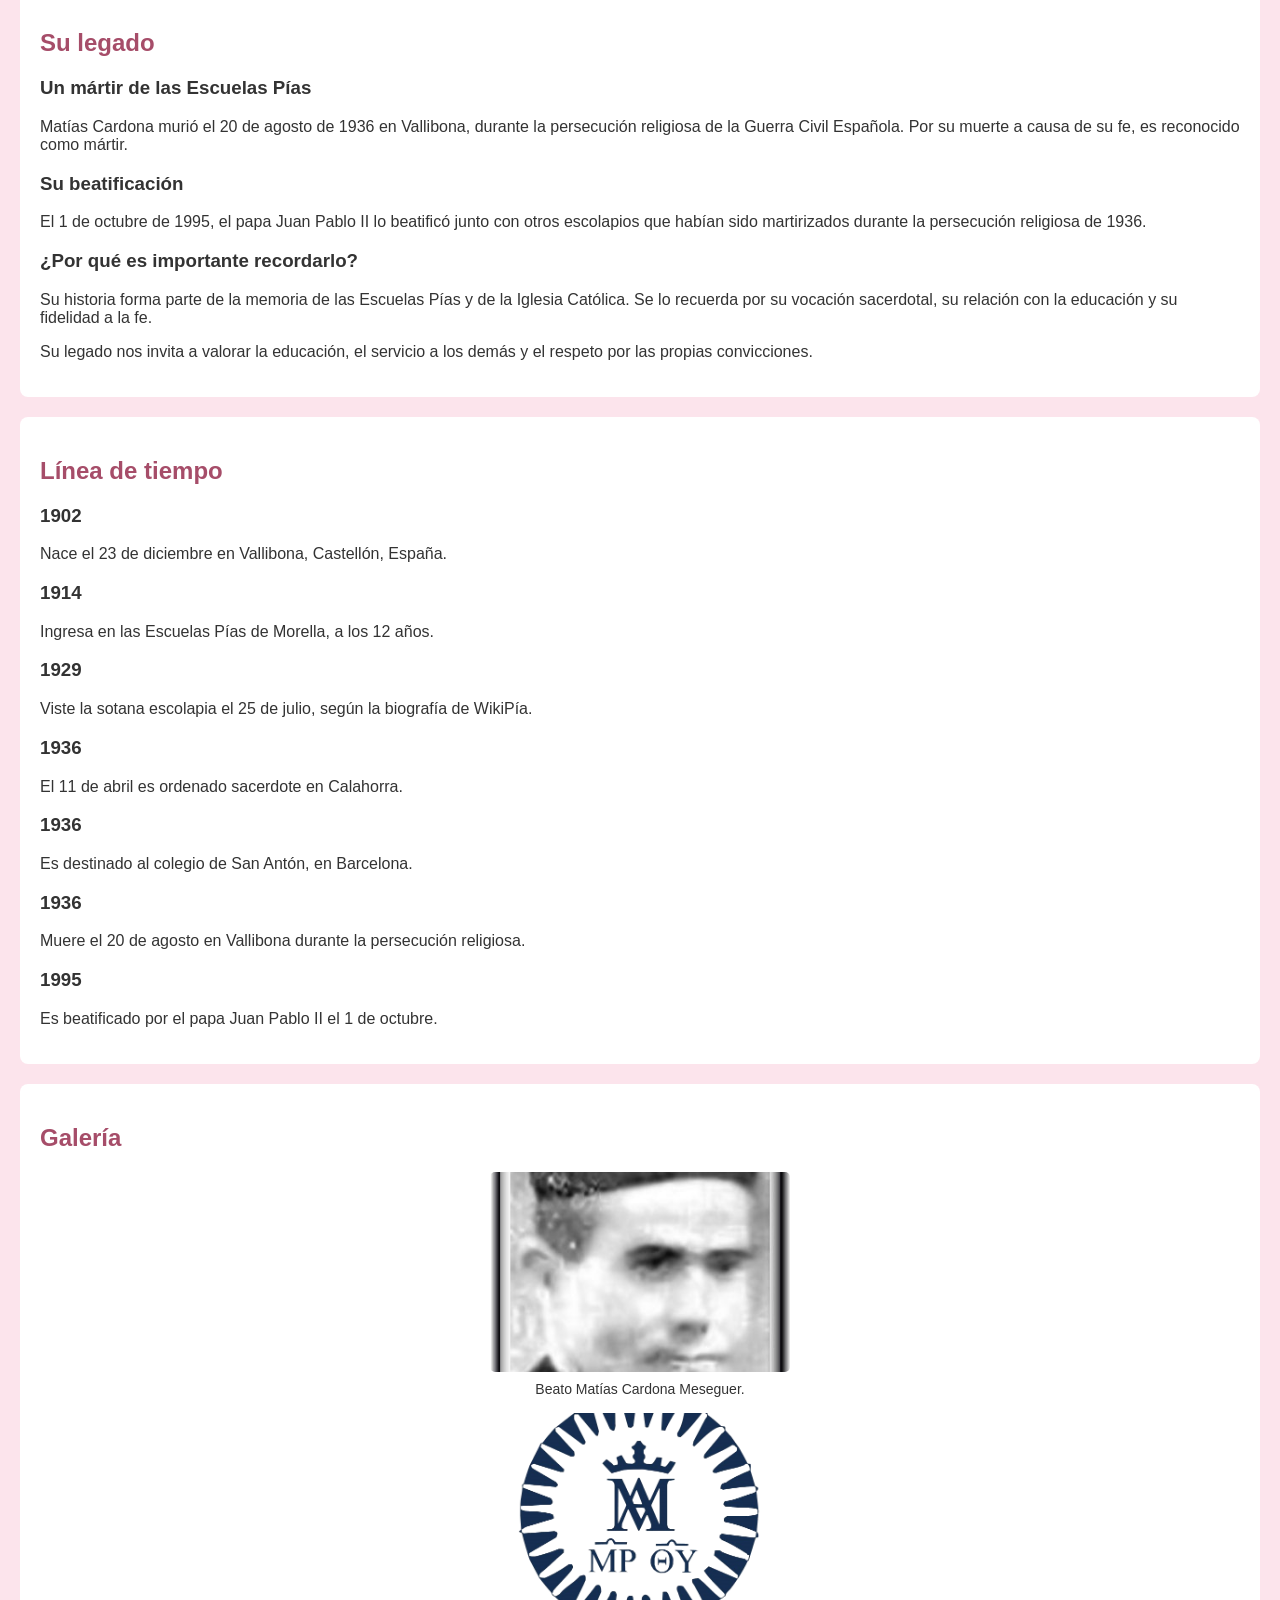
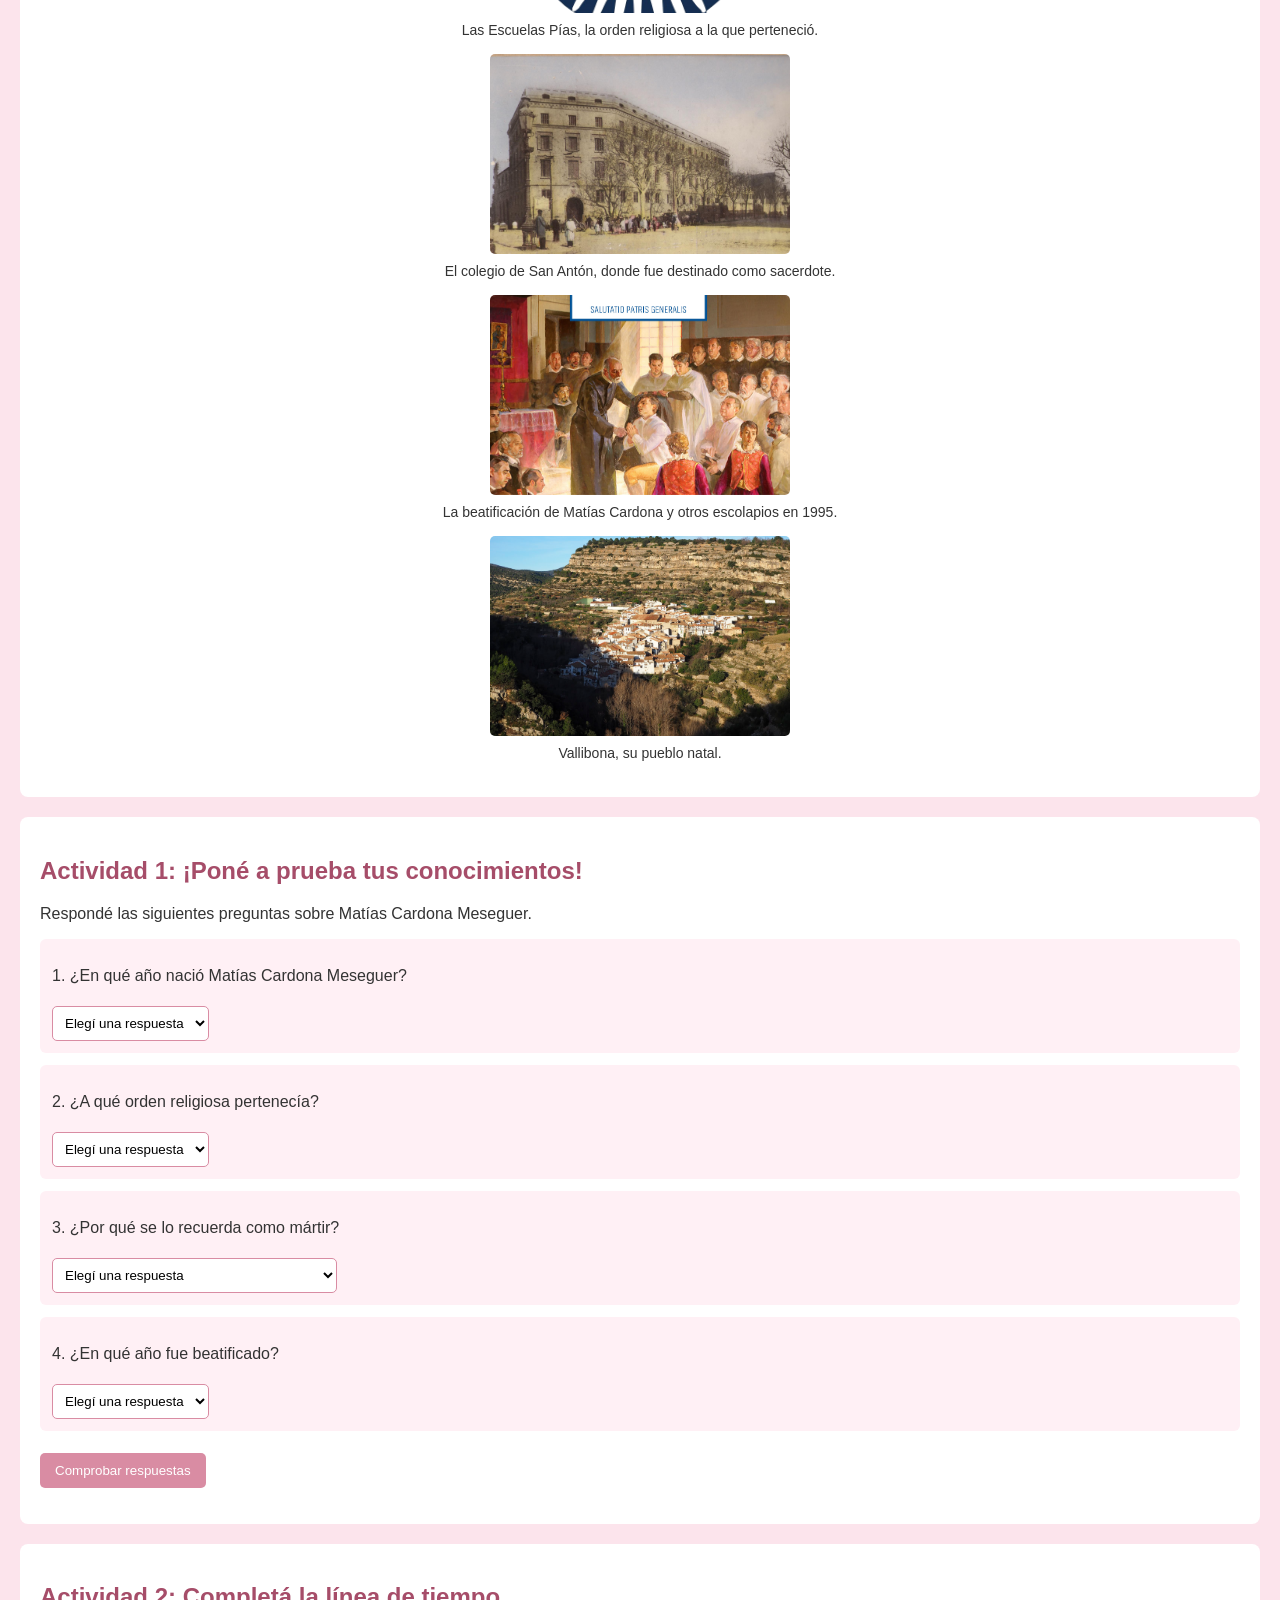
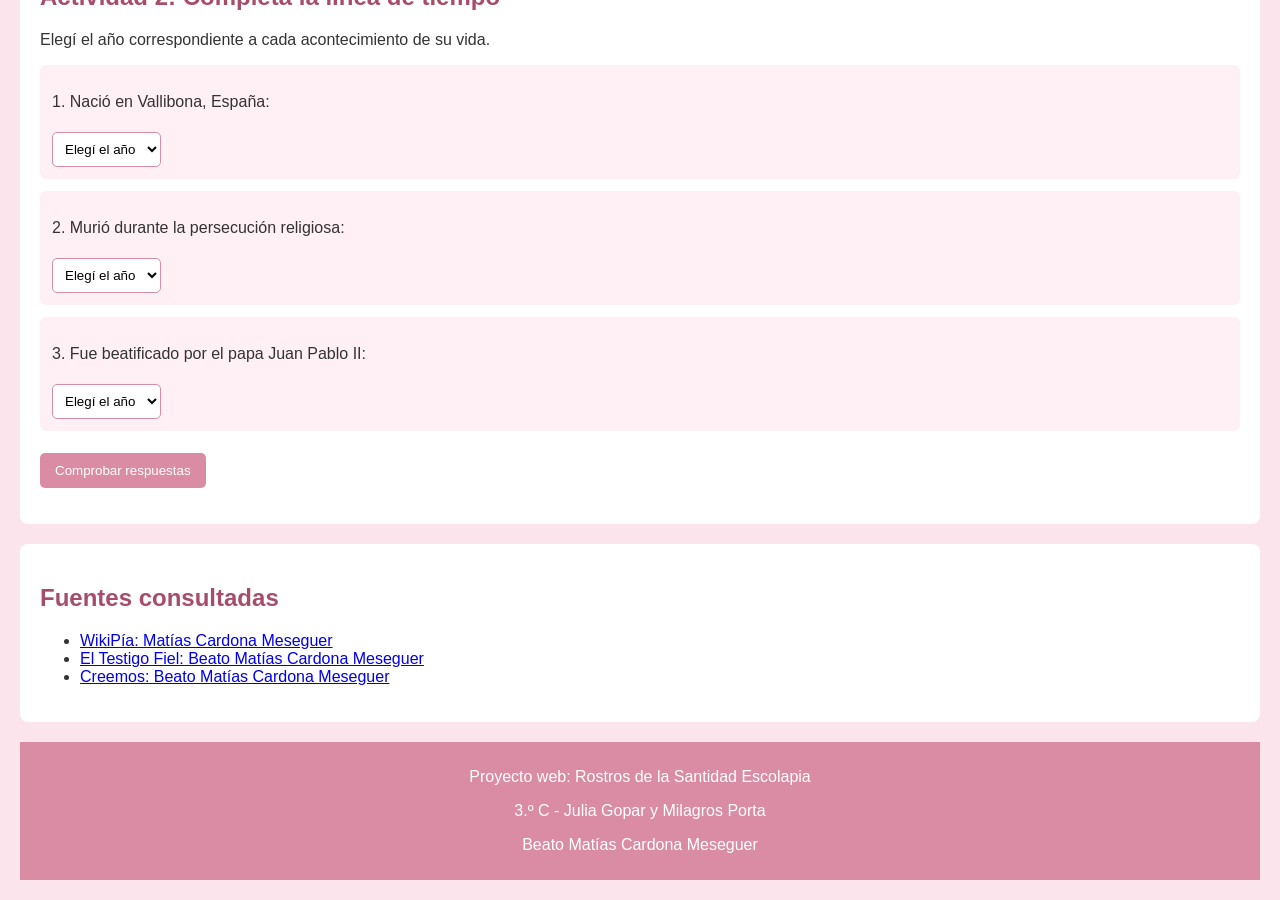
==== commit 7fb0608a: "Add files via upload" ====
--- a/index.html
+++ b/index.html
@@ -7,7 +7,7 @@
     <title>Beato Matías Cardona Meseguer</title>
     <link rel="stylesheet" href="estilos.css">
 </head>
-
+<script src="script.js"></script>
 <body>
 
 <header>
@@ -282,9 +282,9 @@
         </select>
     </div>
 
-    <button onclick="corregirCuestionario()">
-        Comprobar respuestas
-    </button>
+    <button type="button" onclick="corregirCuestionario()">
+    Comprobar respuestas
+</button>
 
     <p id="resultado"></p>
 </section>
@@ -325,9 +325,9 @@
         </select>
     </div>
 
-    <button onclick="comprobarLineaTiempo()">
-        Comprobar actividad
-    </button>
+   <button type="button" onclick="corregirCuestionario()">
+    Comprobar respuestas
+</button>
 
     <p id="resultadoActividad"></p>
 </section>
